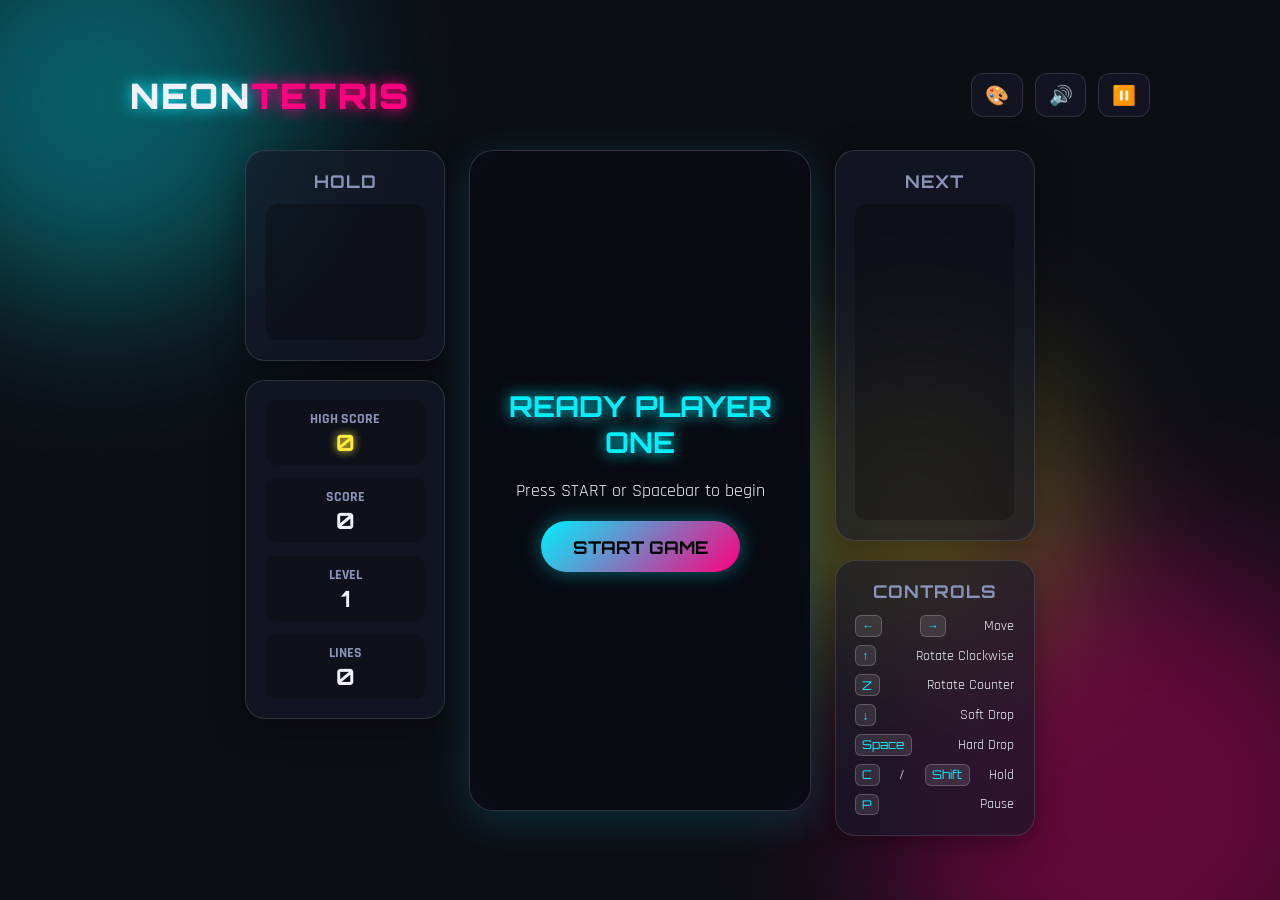
==== index.html @ 768f23c0 "Initial commit: Neon Tetris web application" ====
<!DOCTYPE html>
<html lang="en">
<head>
    <meta charset="UTF-8">
    <meta name="viewport" content="width=device-width, initial-scale=1.0">
    <title>NEON TETRIS - Cyberpunk Arcade</title>
    <link rel="stylesheet" href="style.css">
    <link rel="preconnect" href="https://fonts.googleapis.com">
    <link rel="preconnect" href="https://fonts.gstatic.com" crossorigin>
    <link href="https://fonts.googleapis.com/css2?family=Orbitron:wght@400;700;900&family=Rajdhani:wght@500;700&display=swap" rel="stylesheet">
</head>
<body>
    <div class="background-globes">
        <div class="globe globe-1"></div>
        <div class="globe globe-2"></div>
        <div class="globe globe-3"></div>
    </div>

    <div class="app-container">
        <!-- Header / Navigation -->
        <header class="game-header">
            <h1 class="logo">NEON<span class="highlight">TETRIS</span></h1>
            <div class="header-controls">
                <button id="theme-btn" class="icon-btn" title="Toggle Theme">🎨</button>
                <button id="sound-btn" class="icon-btn" title="Toggle Sound">🔊</button>
                <button id="pause-btn" class="icon-btn" title="Pause Game">⏸️</button>
            </div>
        </header>

        <!-- Main Game Area -->
        <main class="game-layout">
            <!-- Left Sidebar: Hold & Info -->
            <aside class="sidebar left-sidebar">
                <div class="panel glass-panel hold-panel">
                    <h3 class="panel-title">HOLD</h3>
                    <div class="mini-canvas-container">
                        <canvas id="hold-canvas" width="120" height="120"></canvas>
                    </div>
                </div>

                <div class="panel glass-panel stats-panel">
                    <div class="stat-box">
                        <span class="stat-label">HIGH SCORE</span>
                        <span id="high-score" class="stat-value highlight">0</span>
                    </div>
                    <div class="stat-box">
                        <span class="stat-label">SCORE</span>
                        <span id="score" class="stat-value">0</span>
                    </div>
                    <div class="stat-box">
                        <span class="stat-label">LEVEL</span>
                        <span id="level" class="stat-value">1</span>
                    </div>
                    <div class="stat-box">
                        <span class="stat-label">LINES</span>
                        <span id="lines" class="stat-value">0</span>
                    </div>
                </div>
            </aside>

            <!-- Center Matrix Canvas -->
            <div class="board-container glass-panel">
                <div id="game-overlay" class="overlay active">
                    <div class="overlay-content">
                        <h2 id="overlay-title" class="glow-text">READY PLAYER ONE</h2>
                        <p id="overlay-desc">Press START or Spacebar to begin</p>
                        <button id="start-btn" class="primary-btn">START GAME</button>
                    </div>
                </div>
                <canvas id="tetris-canvas" width="320" height="640"></canvas>
            </div>

            <!-- Right Sidebar: Next & Controls -->
            <aside class="sidebar right-sidebar">
                <div class="panel glass-panel next-panel">
                    <h3 class="panel-title">NEXT</h3>
                    <div class="mini-canvas-container">
                        <canvas id="next-canvas" width="120" height="300"></canvas>
                    </div>
                </div>

                <div class="panel glass-panel controls-guide">
                    <h3 class="panel-title">CONTROLS</h3>
                    <ul>
                        <li><kbd>←</kbd> <kbd>→</kbd> Move</li>
                        <li><kbd>↑</kbd> Rotate Clockwise</li>
                        <li><kbd>Z</kbd> Rotate Counter</li>
                        <li><kbd>↓</kbd> Soft Drop</li>
                        <li><kbd>Space</kbd> Hard Drop</li>
                        <li><kbd>C</kbd> / <kbd>Shift</kbd> Hold</li>
                        <li><kbd>P</kbd> Pause</li>
                    </ul>
                </div>
            </aside>
        </main>

        <!-- Touch Controls for Mobile / Mouse Casual Play -->
        <footer class="touch-controls">
            <div class="d-pad">
                <button id="touch-left" class="touch-btn">◀</button>
                <button id="touch-down" class="touch-btn">▼</button>
                <button id="touch-right" class="touch-btn">▶</button>
            </div>
            <div class="action-pad">
                <button id="touch-rotate" class="touch-btn action-rotate">↻</button>
                <button id="touch-drop" class="touch-btn action-drop">⤓</button>
                <button id="touch-hold" class="touch-btn action-hold">HOLD</button>
            </div>
        </footer>
    </div>

    <script src="audio.js"></script>
    <script src="tetris.js"></script>
</body>
</html>
---- style.css ----
:root {
    --bg-color: #0d0e15;
    --panel-bg: rgba(22, 25, 41, 0.65);
    --panel-border: rgba(255, 255, 255, 0.12);
    --text-primary: #f0f3fe;
    --text-muted: #8a94b8;
    --accent-cyan: #00f0ff;
    --accent-magenta: #ff007f;
    --accent-yellow: #ffeb3b;
    --font-heading: 'Orbitron', sans-serif;
    --font-body: 'Rajdhani', sans-serif;
    --glow-strength: 15px;
    --board-shadow: 0 10px 40px rgba(0, 240, 255, 0.15);
}

[data-theme="retro"] {
    --bg-color: #1a0f1d;
    --panel-bg: rgba(42, 20, 50, 0.7);
    --panel-border: rgba(255, 0, 225, 0.2);
    --text-primary: #ffe6ff;
    --accent-cyan: #ff00aa;
    --accent-magenta: #00ffff;
    --board-shadow: 0 10px 40px rgba(255, 0, 170, 0.2);
}

[data-theme="pastel"] {
    --bg-color: #161925;
    --panel-bg: rgba(30, 36, 56, 0.7);
    --panel-border: rgba(255, 255, 255, 0.15);
    --text-primary: #e2e8f0;
    --accent-cyan: #7dd3fc;
    --accent-magenta: #f472b6;
    --board-shadow: 0 10px 40px rgba(125, 211, 252, 0.15);
}

* {
    box-sizing: border-box;
    margin: 0;
    padding: 0;
    user-select: none;
}

body {
    background-color: var(--bg-color);
    color: var(--text-primary);
    font-family: var(--font-body);
    font-size: 18px;
    min-height: 100vh;
    display: flex;
    justify-content: center;
    align-items: center;
    overflow-x: hidden;
    position: relative;
}

/* Background Animated Globes */
.background-globes {
    position: absolute;
    width: 100%;
    height: 100%;
    overflow: hidden;
    z-index: 0;
    pointer-events: none;
}

.globe {
    position: absolute;
    border-radius: 50%;
    filter: blur(80px);
    opacity: 0.35;
    animation: float 18s infinite alternate ease-in-out;
}

.globe-1 {
    width: 400px;
    height: 400px;
    background: var(--accent-cyan);
    top: -100px;
    left: -100px;
}

.globe-2 {
    width: 500px;
    height: 500px;
    background: var(--accent-magenta);
    bottom: -150px;
    right: -100px;
    animation-delay: -5s;
}

.globe-3 {
    width: 300px;
    height: 300px;
    background: var(--accent-yellow);
    top: 40%;
    left: 60%;
    animation-delay: -10s;
}

@keyframes float {
    0% { transform: translate(0, 0) scale(1); }
    100% { transform: translate(60px, 40px) scale(1.15); }
}

/* App Container */
.app-container {
    position: relative;
    z-index: 1;
    display: flex;
    flex-direction: column;
    align-items: center;
    gap: 1.5rem;
    padding: 1.5rem;
    max-width: 1100px;
    width: 100%;
}

/* Header */
.game-header {
    width: 100%;
    display: flex;
    justify-content: space-between;
    align-items: center;
    padding: 0.5rem 1rem;
}

.logo {
    font-family: var(--font-heading);
    font-size: 2.2rem;
    font-weight: 900;
    letter-spacing: 2px;
    text-shadow: 0 0 var(--glow-strength) var(--accent-cyan);
}

.logo .highlight {
    color: var(--accent-magenta);
    text-shadow: 0 0 var(--glow-strength) var(--accent-magenta);
}

.header-controls {
    display: flex;
    gap: 0.75rem;
}

.icon-btn {
    background: var(--panel-bg);
    border: 1px solid var(--panel-border);
    color: var(--text-primary);
    font-size: 1.2rem;
    padding: 0.6rem 0.8rem;
    border-radius: 12px;
    cursor: pointer;
    backdrop-filter: blur(10px);
    transition: all 0.2s ease;
}

.icon-btn:hover {
    transform: translateY(-2px);
    border-color: var(--accent-cyan);
    box-shadow: 0 0 12px var(--accent-cyan);
}

/* Game Layout */
.game-layout {
    display: flex;
    justify-content: center;
    align-items: flex-start;
    gap: 1.5rem;
    width: 100%;
}

.sidebar {
    display: flex;
    flex-direction: column;
    gap: 1.2rem;
    width: 200px;
}

/* Glass Panels */
.glass-panel {
    background: var(--panel-bg);
    border: 1px solid var(--panel-border);
    backdrop-filter: blur(16px);
    border-radius: 20px;
    padding: 1.2rem;
    box-shadow: 0 8px 32px 0 rgba(0, 0, 0, 0.37);
}

.panel-title {
    font-family: var(--font-heading);
    font-size: 1.1rem;
    color: var(--text-muted);
    letter-spacing: 1px;
    margin-bottom: 0.8rem;
    text-align: center;
}

.mini-canvas-container {
    display: flex;
    justify-content: center;
    align-items: center;
    background: rgba(0, 0, 0, 0.25);
    border-radius: 12px;
    padding: 0.5rem;
}

/* Stats Panel */
.stats-panel {
    display: flex;
    flex-direction: column;
    gap: 0.8rem;
}

.stat-box {
    display: flex;
    flex-direction: column;
    align-items: center;
    background: rgba(0, 0, 0, 0.2);
    padding: 0.6rem;
    border-radius: 10px;
}

.stat-label {
    font-size: 0.85rem;
    color: var(--text-muted);
    font-weight: 700;
}

.stat-value {
    font-family: var(--font-heading);
    font-size: 1.4rem;
    font-weight: 700;
    color: var(--text-primary);
}

.stat-value.highlight {
    color: var(--accent-yellow);
    text-shadow: 0 0 8px var(--accent-yellow);
}

/* Controls Guide */
.controls-guide ul {
    list-style: none;
    display: flex;
    flex-direction: column;
    gap: 0.5rem;
    font-size: 0.9rem;
}

.controls-guide li {
    display: flex;
    justify-content: space-between;
    align-items: center;
}

kbd {
    background: rgba(255, 255, 255, 0.1);
    border: 1px solid rgba(255, 255, 255, 0.2);
    border-radius: 6px;
    padding: 0.15rem 0.4rem;
    font-family: var(--font-heading);
    font-size: 0.75rem;
    color: var(--accent-cyan);
}

/* Main Board Container */
.board-container {
    position: relative;
    padding: 0.6rem;
    box-shadow: var(--board-shadow);
    border-radius: 24px;
    display: flex;
    justify-content: center;
    align-items: center;
}

#tetris-canvas {
    background: #06070a;
    border-radius: 16px;
    display: block;
}

/* Game Overlay */
.overlay {
    position: absolute;
    inset: 0;
    background: rgba(10, 12, 20, 0.88);
    backdrop-filter: blur(12px);
    border-radius: 24px;
    display: flex;
    justify-content: center;
    align-items: center;
    z-index: 10;
    opacity: 0;
    pointer-events: none;
    transition: opacity 0.3s ease;
}

.overlay.active {
    opacity: 1;
    pointer-events: auto;
}

.overlay-content {
    text-align: center;
    display: flex;
    flex-direction: column;
    align-items: center;
    gap: 1.2rem;
    padding: 2rem;
}

.glow-text {
    font-family: var(--font-heading);
    font-size: 1.8rem;
    color: var(--accent-cyan);
    text-shadow: 0 0 15px var(--accent-cyan);
}

.primary-btn {
    font-family: var(--font-heading);
    font-size: 1.1rem;
    font-weight: 700;
    color: #000;
    background: linear-gradient(135deg, var(--accent-cyan), var(--accent-magenta));
    border: none;
    padding: 0.9rem 2rem;
    border-radius: 30px;
    cursor: pointer;
    box-shadow: 0 0 20px rgba(0, 240, 255, 0.4);
    transition: all 0.3s ease;
}

.primary-btn:hover {
    transform: scale(1.05);
    box-shadow: 0 0 30px rgba(255, 0, 127, 0.6);
}

/* Mobile Touch Controls */
.touch-controls {
    display: none;
    width: 100%;
    justify-content: space-between;
    gap: 1rem;
    margin-top: 0.5rem;
}

.d-pad, .action-pad {
    display: flex;
    gap: 0.5rem;
}

.touch-btn {
    background: var(--panel-bg);
    border: 1px solid var(--panel-border);
    color: var(--text-primary);
    font-family: var(--font-heading);
    font-size: 1.2rem;
    width: 60px;
    height: 60px;
    border-radius: 16px;
    display: flex;
    justify-content: center;
    align-items: center;
    backdrop-filter: blur(10px);
    touch-action: manipulation;
}

.touch-btn:active {
    background: var(--accent-cyan);
    color: #000;
}

/* Responsive Styles */
@media (max-width: 850px) {
    .game-layout {
        flex-direction: column;
        align-items: center;
    }

    .sidebar {
        width: 100%;
        max-width: 340px;
        flex-direction: row;
        justify-content: space-between;
    }

    .left-sidebar .stats-panel {
        flex-direction: row;
        flex-wrap: wrap;
        flex: 1;
    }

    .stat-box {
        flex: 1;
        min-width: 70px;
    }

    .controls-guide {
        display: none;
    }

    .touch-controls {
        display: flex;
    }
}
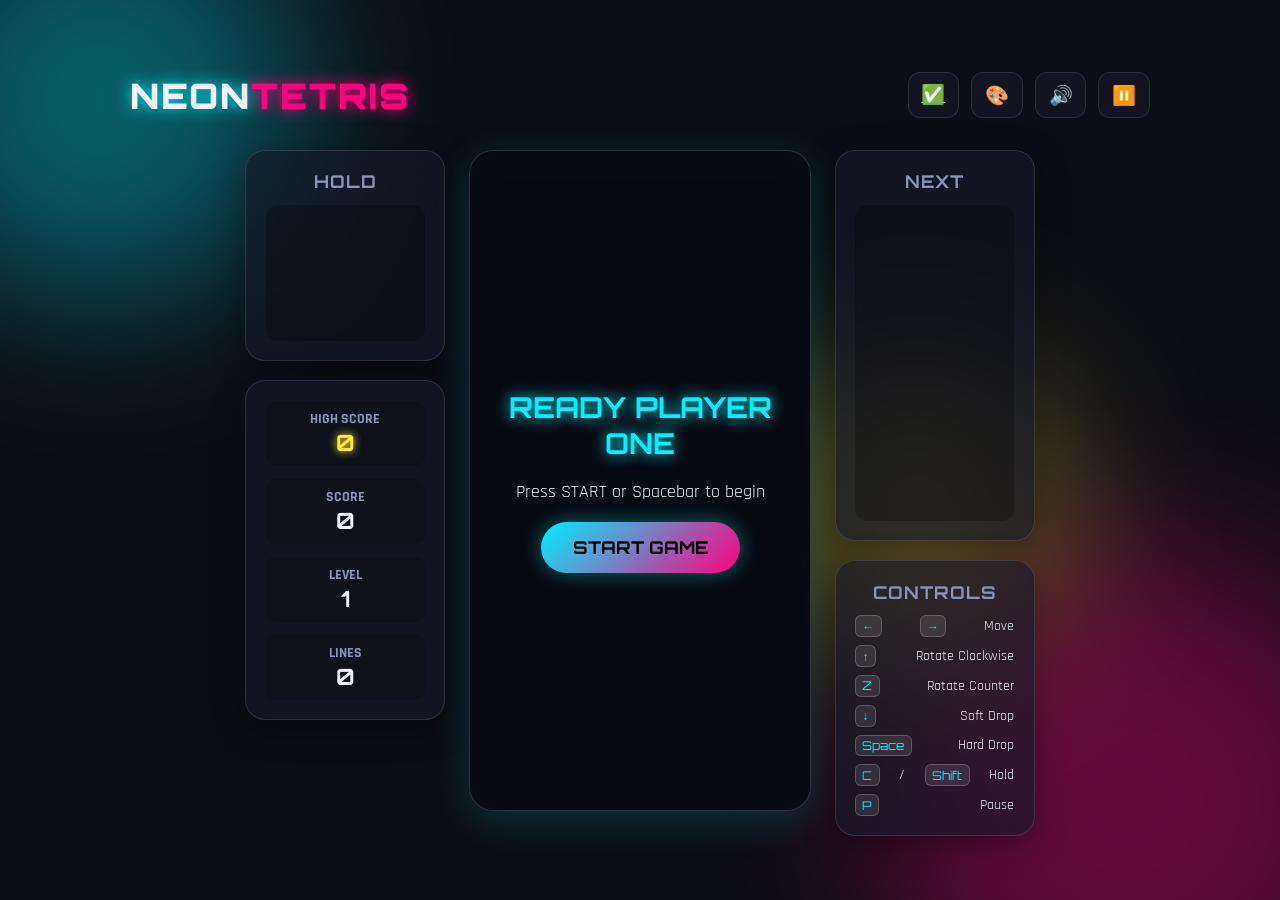
==== commit 6e8cedc8: "Add personal daily checklist and todo list page Adds a neon-themed checklist.html page reachable fro" ====
--- a/index.html
+++ b/index.html
@@ -21,6 +21,7 @@
         <header class="game-header">
             <h1 class="logo">NEON<span class="highlight">TETRIS</span></h1>
             <div class="header-controls">
+                <a href="checklist.html" class="icon-btn" title="Daily Checklist &amp; Todo">✅</a>
                 <button id="theme-btn" class="icon-btn" title="Toggle Theme">🎨</button>
                 <button id="sound-btn" class="icon-btn" title="Toggle Sound">🔊</button>
                 <button id="pause-btn" class="icon-btn" title="Pause Game">⏸️</button>
